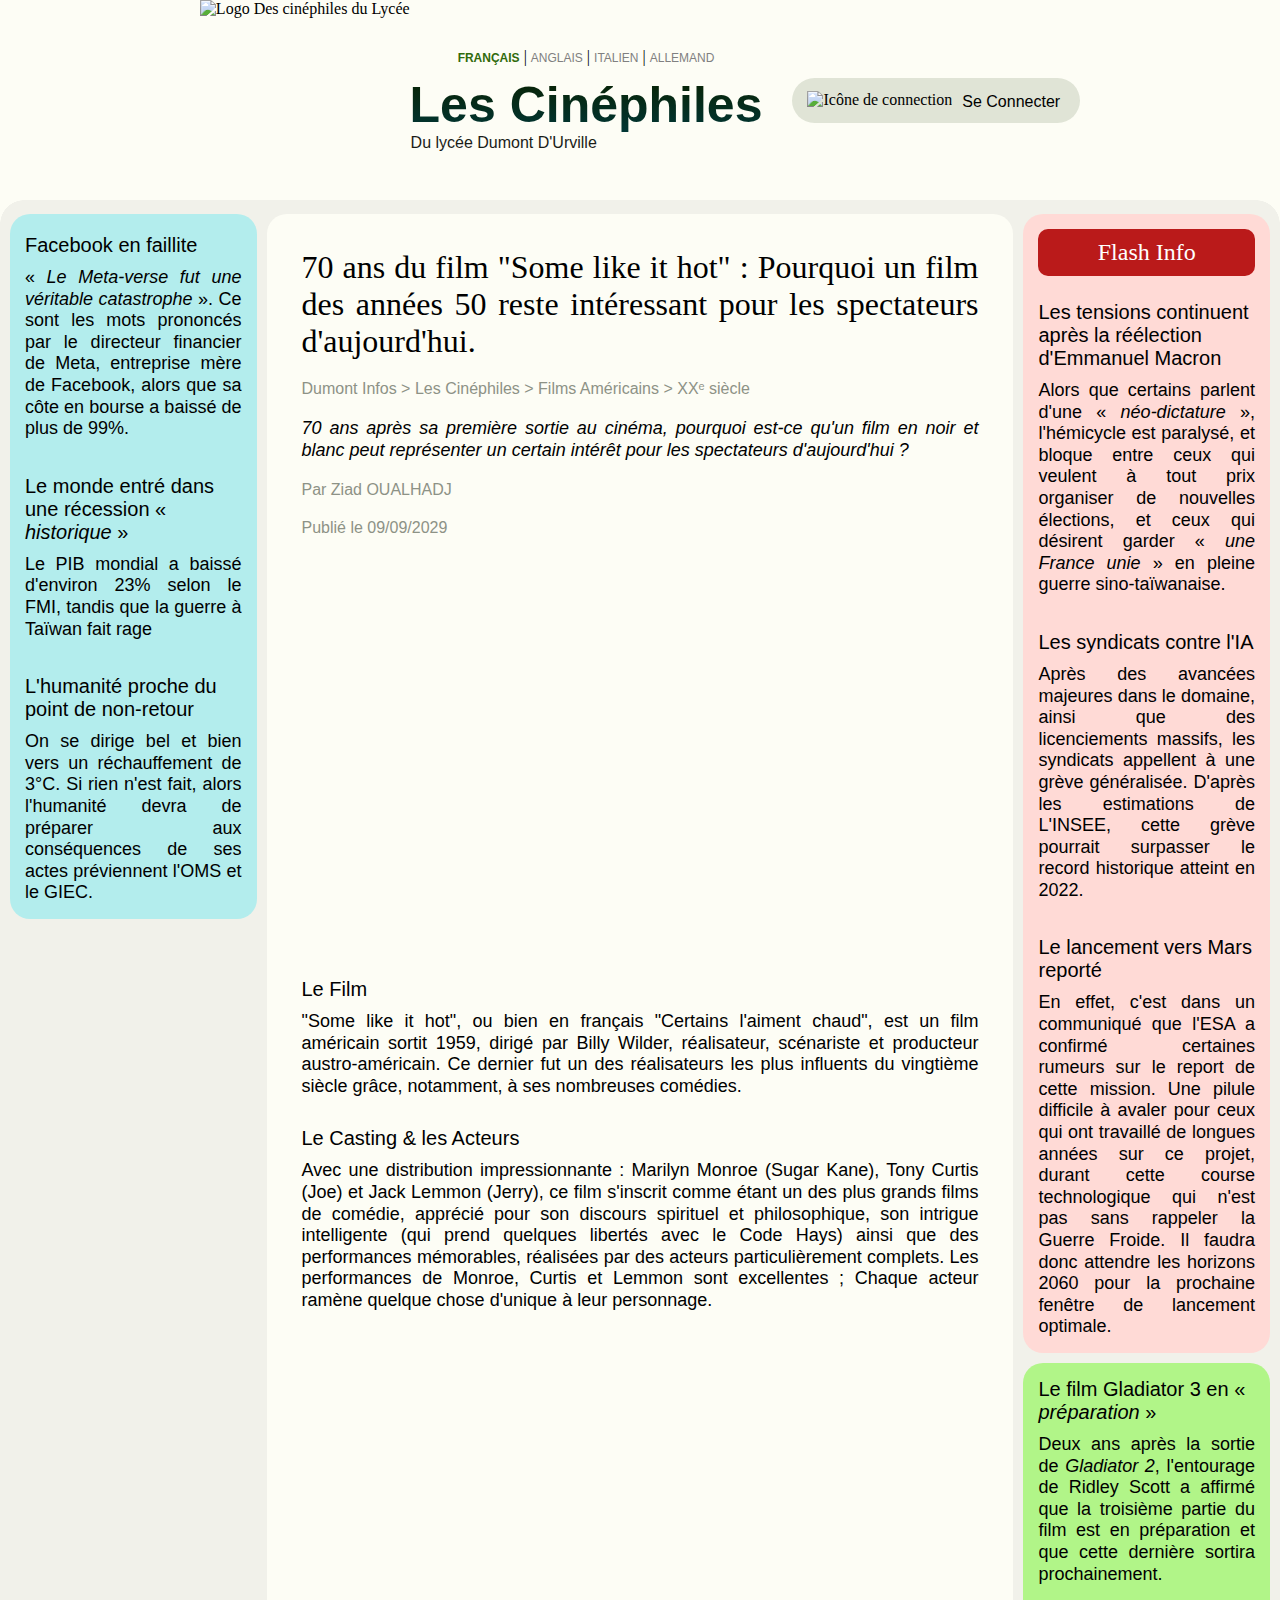
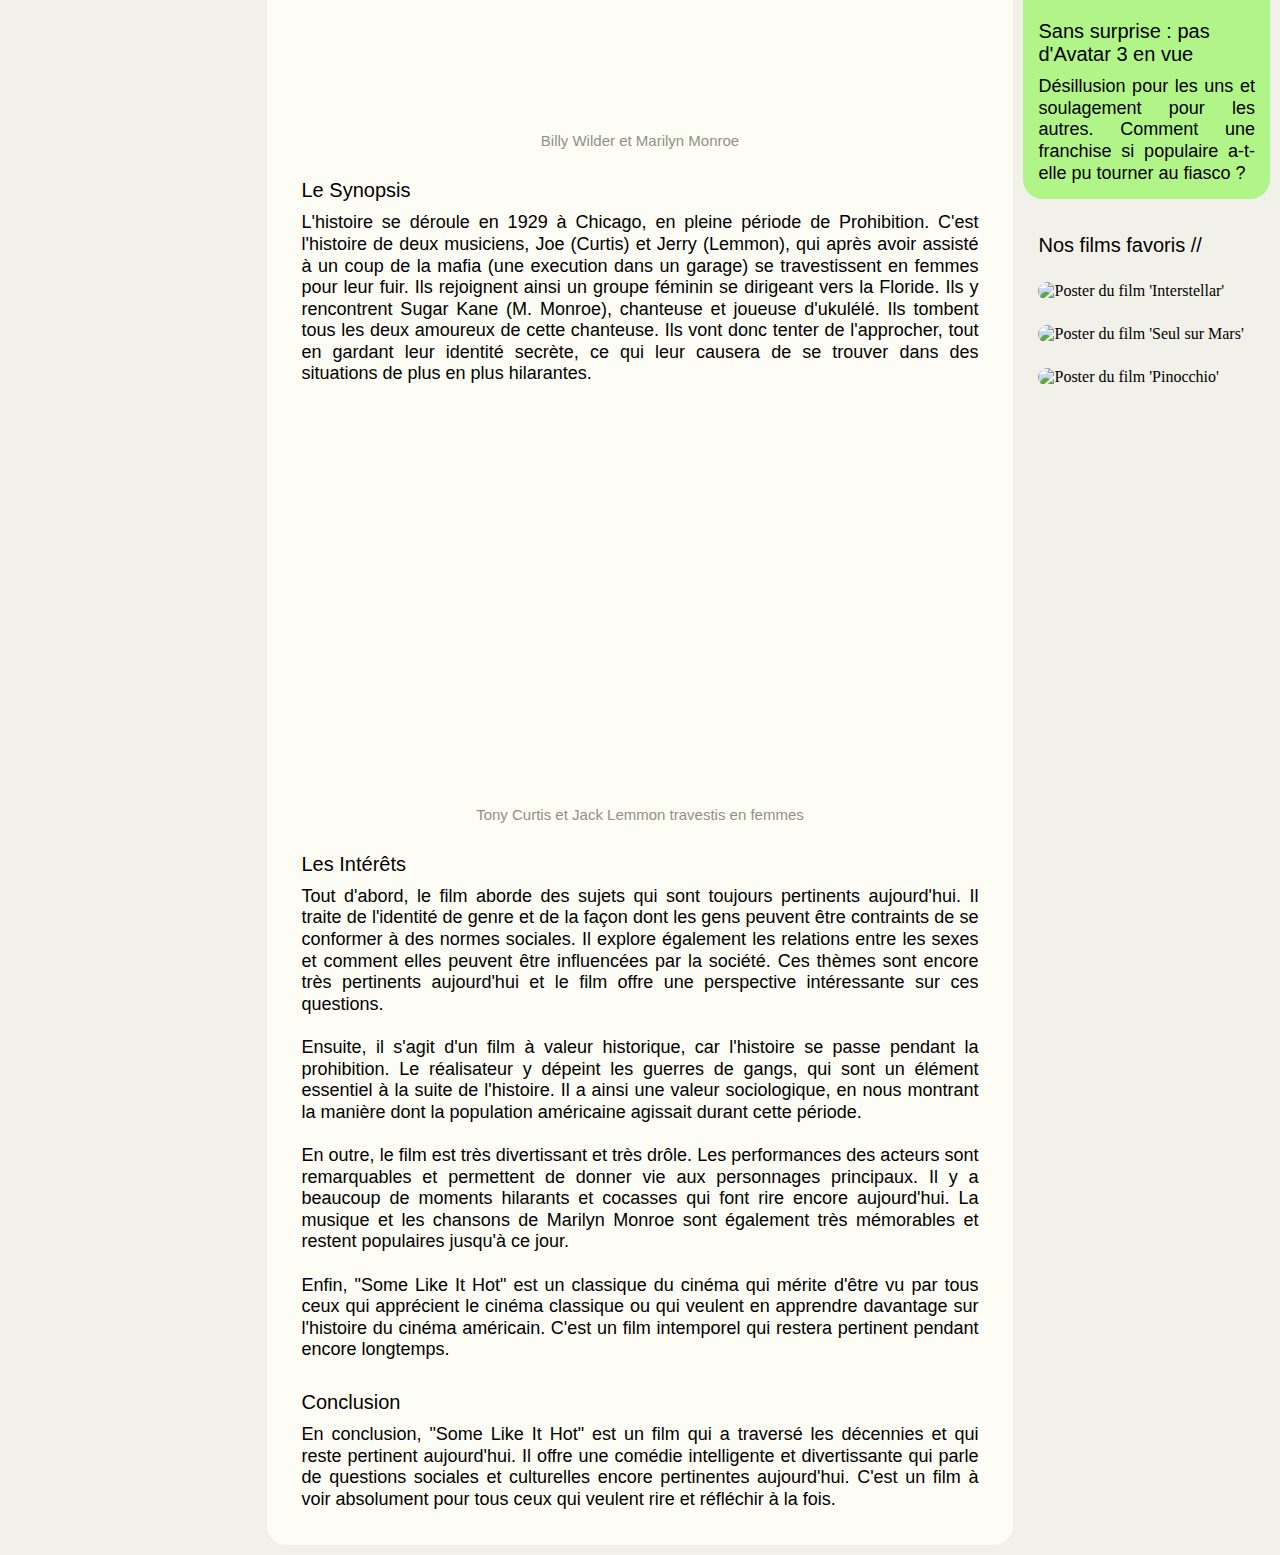
==== articleFrançais/page.html @ 1043ffad "20/01/2023 Update 2" ====
<!DOCTYPE HTML>

<html lang="fr">
    <head>
        <meta charset="UTF-8">
        <meta http-equiv="X-UA-Compatible" content="IE=edge">
        <meta name="viewport" content="width=device-width, initial-scale=1.0">
        <title>Les Cinéphiles</title>
        <link rel="icon" href="res/logo.svg">
        <link rel="stylesheet" href="fonts/font.css">
        <link rel="stylesheet" href="style.css">
    </head>

    <body onload="bodyLoaded()" style="opacity: 0;">
        <div class="header-wrapper">
            <div class="header">
                <div class="header-element">
                    <img src="res/logoCinema.svg" class="header-img" alt="Logo Des cinéphiles du Lycée">
                    <div class="header-text">
                        <p class="language-wrapper">
                            <a>FRANÇAIS</a> | <a>ANGLAIS</a> | <a>ITALIEN</a> | <a>ALLEMAND</a>
                        </p>
                        <h1 class="header-title">Les Cinéphiles</h1>
                        <h3 class="header-subtitle">Du lycée Dumont D'Urville</h3>
                    </div>
                </div>
                <div class="connection-wrapper">
                    <div class="connection">
                        <img src="res/loginIcon.svg" alt="Icône de connection">
                        <p>Se Connecter</p>
                    </div>
                </div>
            </div>
        </div>

        <div class="inverted-topleft-corner"></div>
        <div class="inverted-topright-corner"></div>

        <div class="page-content-wrapper">
            <div class="left-content-wrapper">
                <div class="left-1">
                    <p class="article-title">Facebook en faillite</p>
                    <p class="article-text">
                        « <i>Le Meta-verse fut une véritable catastrophe</i> ». Ce sont les mots prononcés par le directeur financier de Meta, entreprise mère de
                        Facebook, alors que sa côte en bourse a baissé de plus de 99%.
                    </p>
                    <p class="article-title">Le monde entré dans une récession « <i>historique</i> »</p>
                    <p class="article-text">Le PIB mondial a baissé d'environ 23% selon le FMI, tandis que la guerre à Taïwan fait rage</p>
                    <p class="article-title">L'humanité proche du point de non-retour</p>
                    <p class="article-text">
                        On se dirige bel et bien vers un réchauffement de 3°C. Si rien n'est fait, alors l'humanité devra de préparer aux
                        conséquences de ses actes préviennent l'OMS et le GIEC.
                    </p>
                </div>
            </div>
            <div class="main-content-wrapper">
                <div class="main-header">
                    <p class="main-title">70 ans du film "Some like it hot" : Pourquoi un film des années 50 reste intéressant pour les spectateurs d'aujourd'hui.</p>
                    <p class="author-date-text">Dumont Infos > Les Cinéphiles > Films Américains > XXᵉ siècle</p>
                    <p class="article-text">
                        <i>
                            70 ans après sa première sortie au cinéma, pourquoi est-ce qu'un film en noir et blanc peut représenter un certain intérêt pour
                            les spectateurs d'aujourd'hui ?
                        </i>
                    </p>
                    <p class="author-date-text">Par Ziad OUALHADJ</p>
                    <p class="author-date-text">Publié le 09/09/2029</p>
                    <div class="header-illustration illustration"></div>
                    <div class="illustration-description"></div>
                </div>
                <div class="main-content">
                    <p class="article-title">Le Film</p>
                    <p class="article-text">
                        "Some like it hot", ou bien en français "Certains l'aiment chaud", est un film américain sortit 1959, dirigé par Billy Wilder,
                        réalisateur, scénariste et producteur austro-américain. Ce dernier fut un des réalisateurs les plus influents du vingtième
                        siècle grâce, notamment, à ses nombreuses comédies.
                    </p>
                    <p class="article-title">Le Casting & les Acteurs</p>
                    <p class="article-text">
                        Avec une distribution impressionnante : Marilyn Monroe (Sugar Kane), Tony Curtis (Joe) et Jack Lemmon (Jerry), ce film s'inscrit
                        comme étant un des plus grands films de comédie, apprécié pour son discours spirituel et philosophique, son intrigue intelligente
                        (qui prend quelques libertés avec le Code Hays) ainsi que des performances mémorables, réalisées par des acteurs
                        particulièrement complets. Les performances de Monroe, Curtis et Lemmon sont excellentes ; Chaque acteur ramène quelque chose d'unique à leur personnage.
                    </p>
                    <div class="illustration-1 illustration"></div>
                    <p class="illustration-description">Billy Wilder et Marilyn Monroe</p>
                    <p class="article-title">Le Synopsis</p>
                    <p class="article-text">
                        L'histoire se déroule en 1929 à Chicago, en pleine période de Prohibition.
                        C'est l'histoire de deux musiciens, Joe (Curtis) et Jerry (Lemmon), qui après avoir assisté à un coup de la mafia (une execution dans un garage)
                        se travestissent en femmes pour leur fuir. Ils rejoignent ainsi un groupe féminin se dirigeant vers la Floride. Ils y rencontrent Sugar Kane (M. Monroe),
                        chanteuse et joueuse d'ukulélé. Ils tombent tous les deux amoureux de cette chanteuse. Ils vont donc tenter de l'approcher, tout en gardant leur identité
                        secrète, ce qui leur causera de se trouver dans des situations de plus en plus hilarantes.
                    </p>
                    <div class="illustration-2 illustration"></div>
                    <p class="illustration-description">Tony Curtis et Jack Lemmon travestis en femmes</p>
                    <p class="article-title">Les Intérêts</p>
                    <p class="article-text">
                        Tout d'abord, le film aborde des sujets qui sont toujours pertinents aujourd'hui. Il traite de l'identité de genre et de la façon dont les gens peuvent être
                        contraints de se conformer à des normes sociales. Il explore également les relations entre les sexes et comment elles peuvent être influencées par la société.
                        Ces thèmes sont encore très pertinents aujourd'hui et le film offre une perspective intéressante sur ces questions.
                        <br><br>
                        Ensuite, il s'agit d'un film à valeur historique, car l'histoire se passe pendant la prohibition. Le réalisateur y dépeint les guerres de gangs, qui sont un
                        élément essentiel à la suite de l'histoire. Il a ainsi une valeur sociologique, en nous montrant la manière dont la population américaine agissait durant cette période.
                        <br><br>
                        En outre, le film est très divertissant et très drôle. Les performances des acteurs sont remarquables et permettent de donner vie aux personnages principaux. Il y a
                        beaucoup de moments hilarants et cocasses qui font rire encore aujourd'hui. La musique et les chansons de Marilyn Monroe sont également très mémorables et restent populaires
                        jusqu'à ce jour.
                        <br><br>
                        Enfin, "Some Like It Hot" est un classique du cinéma qui mérite d'être vu par tous ceux qui apprécient le cinéma classique ou qui veulent en apprendre davantage sur
                        l'histoire du cinéma américain. C'est un film intemporel qui restera pertinent pendant encore longtemps.
                    </p>
                    <p class="article-title">Conclusion</p>
                    <p class="article-text">
                        En conclusion, "Some Like It Hot" est un film qui a traversé les décennies et qui reste pertinent aujourd'hui. Il offre une comédie intelligente et divertissante qui parle
                        de questions sociales et culturelles encore pertinentes aujourd'hui. C'est un film à voir absolument pour tous ceux qui veulent rire et réfléchir à la fois.
                    </p>
                </div>
            </div>

            <div class="right-content-wrapper">
                <div class="right-1">
                    <div class="right-1-header">
                        <p>Flash Info</p>
                    </div>
                    <div class="right-1-content">
                        <div class="article">
                            <p class="article-title">Les tensions continuent après la réélection d'Emmanuel Macron</p>
                            <p class="article-text">Alors que certains parlent d'une « <i>néo-dictature</i> », l'hémicycle est paralysé, et bloque entre ceux qui veulent à tout prix organiser de
                                nouvelles élections, et ceux qui désirent garder « <i>une France unie</i> » en pleine guerre sino-taïwanaise.</p>
                        </div>
                        <div class="article">
                            <p class="article-title">Les syndicats contre l'IA</p>
                            <p class="article-text">Après des avancées majeures dans le domaine, ainsi que des licenciements massifs, les syndicats appellent à une grève généralisée. D'après les
                                estimations de L'INSEE, cette grève pourrait surpasser le record historique atteint en 2022.</p>
                        </div>
                        <div class="article">
                            <p class="article-title">Le lancement vers Mars reporté</p>
                            <p class="article-text">En effet, c'est dans un communiqué que l'ESA a confirmé certaines rumeurs sur le report de cette mission. Une pilule difficile à avaler pour ceux
                                qui ont travaillé de longues années sur ce projet, durant cette course technologique qui n'est pas sans rappeler la Guerre Froide. Il faudra donc attendre les horizons
                                2060 pour la prochaine fenêtre de lancement optimale.</p>
                        </div>
                    </div>
                </div>

                <div class="right-2">
                    <p class="article-title">Le film Gladiator 3 en « <i>préparation</i> »</p>
                    <p class="article-text">
                        Deux ans après la sortie de <i>Gladiator 2</i>, l'entourage de Ridley Scott a affirmé que la troisième partie du film est en préparation et que cette dernière sortira prochainement.
                    </p>
                    <p class="article-title">
                        Sans surprise : pas d'Avatar 3 en vue
                    </p>
                    <p class="article-text">Désillusion pour les uns et soulagement pour les autres. Comment une franchise si populaire a-t-elle pu tourner au fiasco ?</p>
                </div>

                <div class="right-3">
                    <p class="article-title">Nos films favoris //</p>
                    <img alt="Poster du film 'Interstellar'" class="featured-film" src="res/img/posterInterstellar.webp">
                    <img alt="Poster du film 'Seul sur Mars'" class="featured-film" src="res/img/posterSeulSurMars.webp">
                    <img alt="Poster du film 'Pinocchio'" class="featured-film" src="res/img/posterPinocchio.webp">
                </div>
            </div>
        </div>

        <script src="scripts/loadFix.js"></script>
    </body>
</html>
---- articleFrançais/style.css ----
@font-face {
    font-family: "PP Neue Machina Inktrap Ultrabold";
    src: url("fonts/Neue Machina/PPNeueMachina-InktrapUltrabold.otf");
}

@font-face {
    font-family: "PP Neue Machina Plain Regular";
    src: url("fonts/Neue Machina/PPNeueMachina-PlainRegular.otf");
}

@font-face {
    font-family: "PP Neue Machina Plain Ultrabold";
    src: url("fonts/Neue Machina/PPNeueMachina-PlainUltrabold.otf");
}

@font-face {
    font-family: "PP Mori Regular";
    src: url("fonts/Mori/PPMori-Regular.otf");
}

@font-face {
    font-family: "PP Right Didone Wide Ultrabold";
    src: url("fonts/Right Didone/PP Right Didone - Wide Black.otf");
}

/* PAGE */

* {
    -webkit-tap-highlight-color: transparent;
}

body {
    margin: 0;
    background-color: #F1F1EA;
    display: flex;
    flex-direction: column;
    transition: opacity 200ms ease-in;
}

html {
    -ms-overflow-style: none;
    scrollbar-width: none;
    top: 0;
    height: fit-content;
    position: relative;
}

html::-webkit-scrollbar {
    display: none;
}

/* HEADER */

.header-wrapper {
    display: flex;
    justify-content: center;
    background-color: #FDFDF5;
    /*position: fixed;*/
    /*top: 0;*/
    width: 100%;
}

.header-wrapper,
.header-img {
    height: 200px;
}

.header-element {
    display: flex;
    margin-block: auto;
    align-items: center;
}

.logo {
    height: 120px;
}

.header {
    display: flex;
    align-items: center;
    user-select: none;
    margin-inline: 20px;
    gap: 30px;
}

.header-title {
    font-family: "PP Neue Machina Inktrap Ultrabold", sans-serif;
    background: -webkit-linear-gradient(#092100, #003737);
    -webkit-background-clip: text;
    -webkit-text-fill-color: transparent;
    font-size: 50px;
    border-bottom: none;
}

.header-subtitle {
    font-family: "PP Neue Machina Plain Regular", sans-serif;
    font-weight: 200;
    font-size: 16px;
    color: #1A1C18;
    margin-left: 1px !important;
}

.header-title,
.header-subtitle {
    height: fit-content;
    margin: 0;
}

    /* LANGUAGE */

.language-wrapper {
    text-align: center;
    margin-top: 0;
    margin-bottom: 10px;
    user-select: none;
}

.language-wrapper a {
    font-family: "PP Mori Regular", sans-serif;
    font-size: 12px;
    color: grey;
    cursor: pointer;
}

.language-wrapper a:first-child {
    color: #316B0C;
    font-weight: 800;
}

    /* CONNECTION BTN */

.connection-wrapper {
    width: fit-content;
    display: flex;
    align-content: center;
}

.connection {
    display: flex;
    align-items: center;
    background-color: #E0E4D6;
    padding: 15px;
    border-radius: 100vw;
    gap: 10px;
    height: 15px;
    cursor: pointer;
    transition: background-color 100ms ease-in;
}

.connection:hover {
    background-color: #C4C8BB;
}

.connection p {
    font-size: 16px;
    font-family: "PP Neue Machina Plain Regular", sans-serif;
    font-weight: 500;
    width: fit-content;
    margin: 0;
    padding: 3px 5px 0 0;
}

    /* INVERTED CORNERS */

:root {
    --topleft-mask: radial-gradient(24px at 100% 100%,#0000 98%,#000);
    --topright-mask: radial-gradient(24px at 0 100%,#0000 98%,#000);
}

.inverted-topleft-corner,
.inverted-topright-corner {
    /*position: fixed;*/
    /*top: 0;*/
    /*margin-top: 200px;*/
    width: 24px;
    height: 24px;
    background-color: #FDFDF5;
    z-index: 2;
}

.inverted-topleft-corner {
    -webkit-mask: var(--topleft-mask);
    mask: var(--topleft-mask);
}

.inverted-topright-corner {
    margin-left: auto;
    /*right: 0;*/
    margin-top: -24px;
    -webkit-mask: var(--topright-mask);
    mask: var(--topright-mask);
}

/* PAGE CONTENT */

.page-content-wrapper {
    display: grid;
    grid-template-columns: 0.33fr 1fr 0.33fr;
    grid-template-rows: 1fr;
    grid-column-gap: 0;
    grid-row-gap: 0;
    /*margin-top: 210px;*/
    margin-top: -10px;
    gap: 10px;
    margin-inline: 10px;
    margin-bottom: 10px;
}

.left-content-wrapper {
    grid-area: 1 / 1 / 2 / 2;
}

.main-content-wrapper {
    background-color: #FDFDF5;
    grid-area: 1 / 2 / 2 / 3;
    border-radius: 20px;
    padding: 35px;
}

.right-content-wrapper {
    grid-area: 1 / 3 / 2 / 4;
}

.left-content-wrapper,
.right-content-wrapper {
    display: flex;
    flex-direction: column;
    gap: 10px;
}

.left-1,
.right-1,
.right-2,
.right-3 {
    border-radius: 20px;
    padding: 15px;
}

    /* ARTICLES */

.right-1-content,
.left-content {
    display: flex;
    flex-direction: column;
    gap: 25px;
}

.article-title,
.article-text {
    margin-top: 10px;
    margin-bottom: 0;
}

.article-title {
    font-family: "PP Neue Machina Plain Ultrabold", sans-serif;
    font-size: 20px;
}

.article-text {
    font-family: "PP Mori Regular", sans-serif;
    line-height: 1.2;
    text-align: justify;
    font-size: 18px;
}

    /* LEFT */

.left-1 {
    background-color: #B3EDED;
}

.left-1 .article-title {
    margin-top: 35px;
}

.left-1 .article-title:first-child {
    margin-top: 5px;
}

    /* MAIN */

.main-title {
    font-family: "PP Right Didone Wide Ultrabold", serif;
    font-size: 32px;
    text-align: justify;
    margin-top: 0;
    margin-bottom: 20px;
}

.illustration {
    aspect-ratio: 16/9;
    background-size: cover;
    border-radius: 20px;
    margin-top: 30px;
}

.illustration-description {
    text-align: center;
    margin-block: 10px 30px;
    font-family: "PP Mori", sans-serif;
    color: #8D9286;
    font-size: 15px;
}

.header-illustration {
    background-image: url("res/img/someLikeItHot1.webp");
}

.illustration-1 {
    background-image: url("res/img/someLikeItHot2.webp");
}

.illustration-2 {
    background-image: url("res/img/someLikeItHot3.webp");
    background-size: 110% !important;
    background-position: center;
}

.author-date-text {
    font-family: "PP Neue Machina Plain Regular", sans-serif;
    color: #8D9286;
    margin-block: 20px;
}

.main-content .article-text {
    margin-bottom: 30px;
}

.article-text:last-child {
    margin-bottom: 0;
}

    /* RIGHT */

.right-1-header {
    display: flex;
    justify-content: center;
    background-color: #BA1A1A;
    border-radius: 10px;
    padding-block: 10px;
    margin-bottom: 15px;
}

.right-1-header p {
    margin: 0;
    font-family: "PP Right Didone Wide Ultrabold", serif;
    font-size: 1.5rem;
    color: #fff;
}

.right-1 {
    background-color: #FFDAD6;
}

.right-2 {
    background-color: #B1F588;
}

.right-2 .article-title {
    margin-top: 35px;
}

.right-2 .article-title:first-child {
    margin-top: 0;
}

:root {
    --flower-mask: url("res/flowerMask.svg");
}

.right-3 {
    display: flex;
    flex-direction: column;
    height: fit-content;
    gap: 25px;
}

.featured-film {
    width: 100%;
    aspect-ratio: auto;
    border-radius: 25px;
}
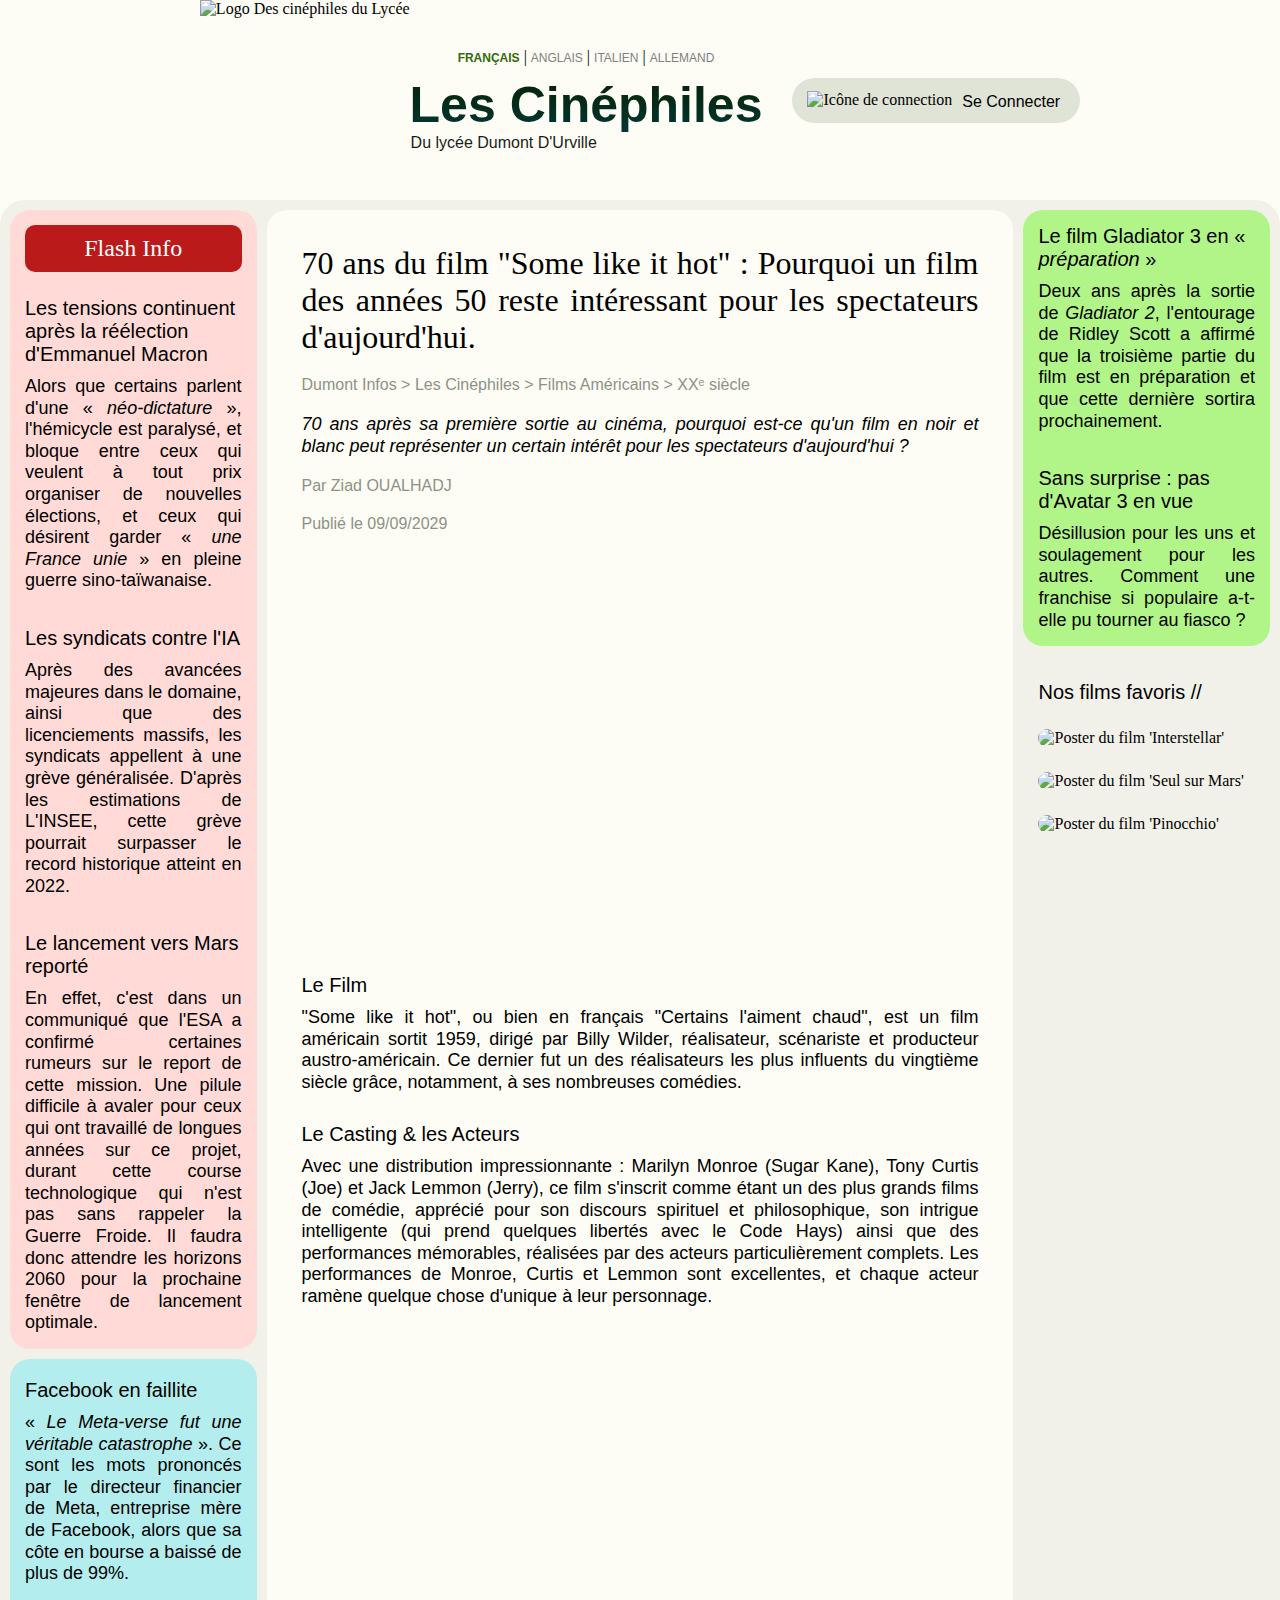
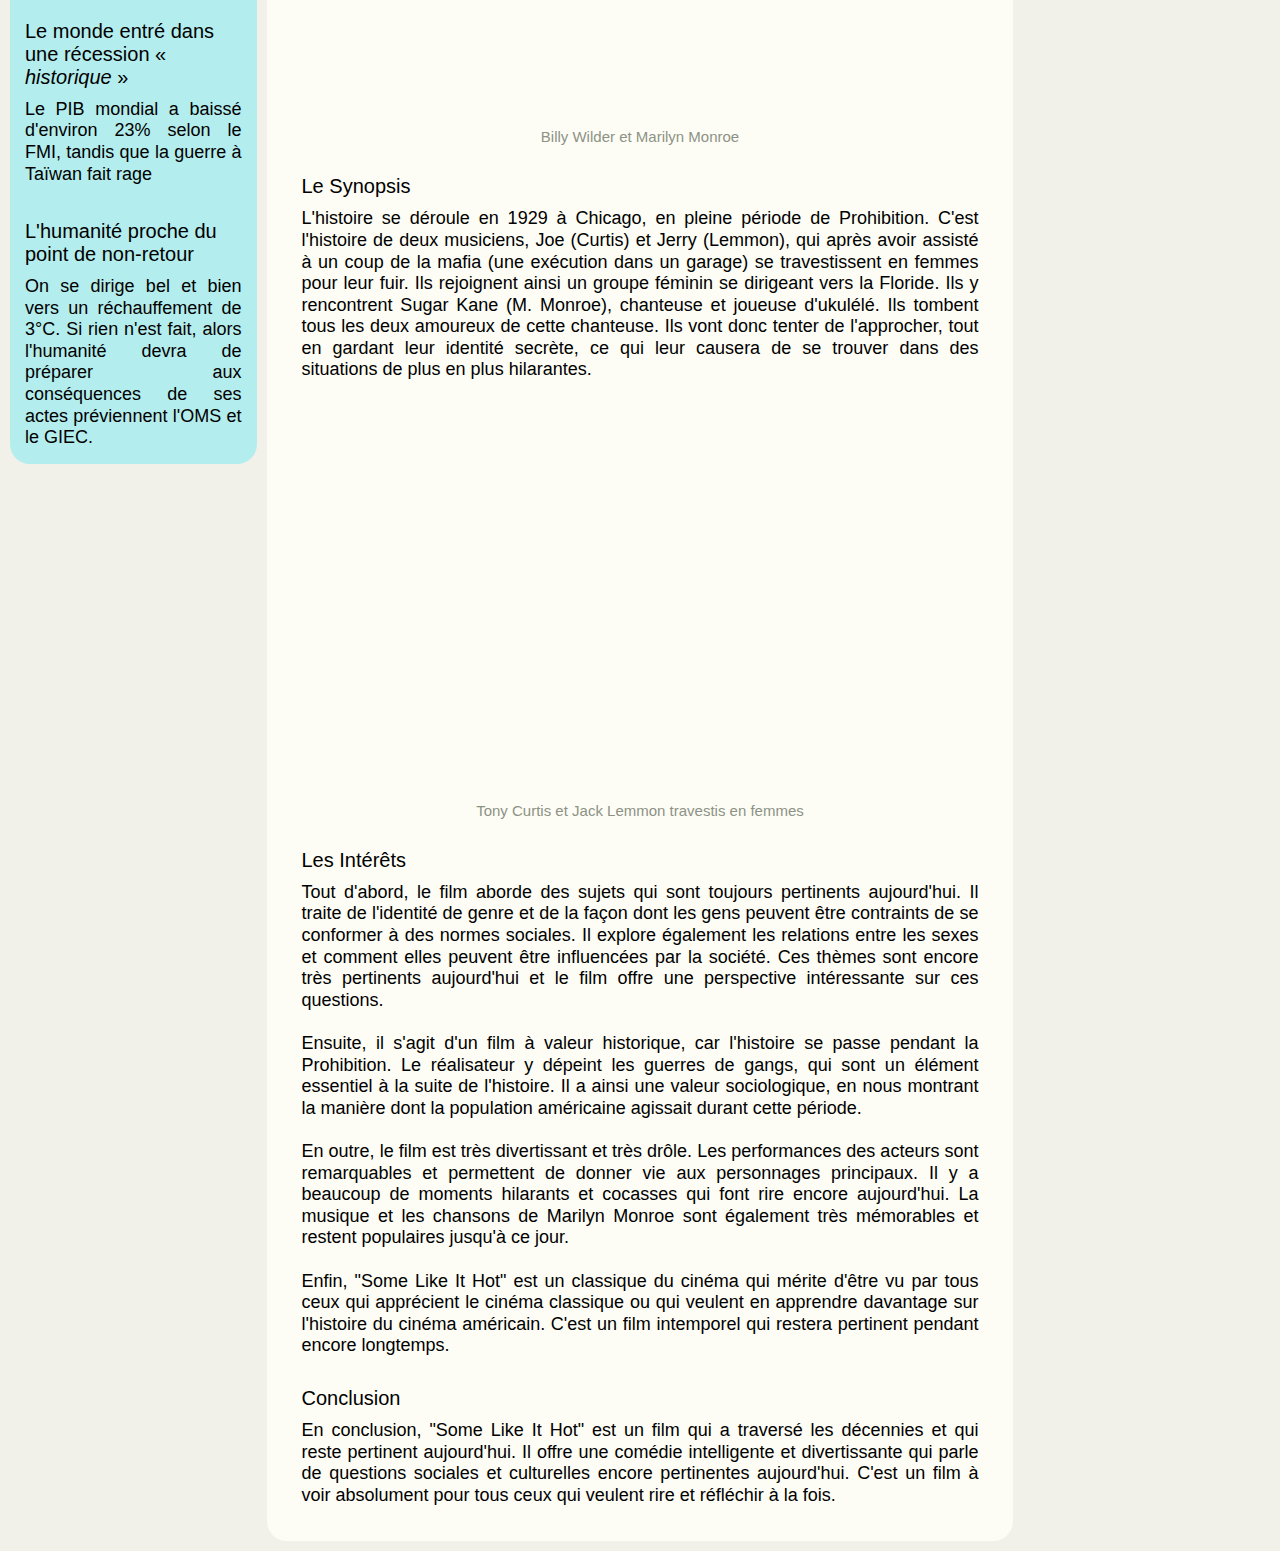
==== commit 4003d937: "21/01/2023 Update 1" ====
--- a/articleFrançais/page.html
+++ b/articleFrançais/page.html
@@ -39,6 +39,30 @@
         <div class="page-content-wrapper">
             <div class="left-content-wrapper">
                 <div class="left-1">
+                    <div class="left-1-header">
+                        <p>Flash Info</p>
+                    </div>
+                    <div class="right-1-content">
+                        <div class="article">
+                            <p class="article-title">Les tensions continuent après la réélection d'Emmanuel Macron</p>
+                            <p class="article-text">Alors que certains parlent d'une « <i>néo-dictature</i> », l'hémicycle est paralysé, et bloque entre ceux qui veulent à tout prix organiser de
+                                nouvelles élections, et ceux qui désirent garder « <i>une France unie</i> » en pleine guerre sino-taïwanaise.</p>
+                        </div>
+                        <div class="article">
+                            <p class="article-title">Les syndicats contre l'IA</p>
+                            <p class="article-text">Après des avancées majeures dans le domaine, ainsi que des licenciements massifs, les syndicats appellent à une grève généralisée. D'après les
+                                estimations de L'INSEE, cette grève pourrait surpasser le record historique atteint en 2022.</p>
+                        </div>
+                        <div class="article">
+                            <p class="article-title">Le lancement vers Mars reporté</p>
+                            <p class="article-text">En effet, c'est dans un communiqué que l'ESA a confirmé certaines rumeurs sur le report de cette mission. Une pilule difficile à avaler pour ceux
+                                qui ont travaillé de longues années sur ce projet, durant cette course technologique qui n'est pas sans rappeler la Guerre Froide. Il faudra donc attendre les horizons
+                                2060 pour la prochaine fenêtre de lancement optimale.</p>
+                        </div>
+                    </div>
+                </div>
+
+                <div class="left-2">
                     <p class="article-title">Facebook en faillite</p>
                     <p class="article-text">
                         « <i>Le Meta-verse fut une véritable catastrophe</i> ». Ce sont les mots prononcés par le directeur financier de Meta, entreprise mère de
@@ -80,14 +104,14 @@
                         Avec une distribution impressionnante : Marilyn Monroe (Sugar Kane), Tony Curtis (Joe) et Jack Lemmon (Jerry), ce film s'inscrit
                         comme étant un des plus grands films de comédie, apprécié pour son discours spirituel et philosophique, son intrigue intelligente
                         (qui prend quelques libertés avec le Code Hays) ainsi que des performances mémorables, réalisées par des acteurs
-                        particulièrement complets. Les performances de Monroe, Curtis et Lemmon sont excellentes ; Chaque acteur ramène quelque chose d'unique à leur personnage.
+                        particulièrement complets. Les performances de Monroe, Curtis et Lemmon sont excellentes, et chaque acteur ramène quelque chose d'unique à leur personnage.
                     </p>
                     <div class="illustration-1 illustration"></div>
                     <p class="illustration-description">Billy Wilder et Marilyn Monroe</p>
                     <p class="article-title">Le Synopsis</p>
                     <p class="article-text">
                         L'histoire se déroule en 1929 à Chicago, en pleine période de Prohibition.
-                        C'est l'histoire de deux musiciens, Joe (Curtis) et Jerry (Lemmon), qui après avoir assisté à un coup de la mafia (une execution dans un garage)
+                        C'est l'histoire de deux musiciens, Joe (Curtis) et Jerry (Lemmon), qui après avoir assisté à un coup de la mafia (une exécution dans un garage)
                         se travestissent en femmes pour leur fuir. Ils rejoignent ainsi un groupe féminin se dirigeant vers la Floride. Ils y rencontrent Sugar Kane (M. Monroe),
                         chanteuse et joueuse d'ukulélé. Ils tombent tous les deux amoureux de cette chanteuse. Ils vont donc tenter de l'approcher, tout en gardant leur identité
                         secrète, ce qui leur causera de se trouver dans des situations de plus en plus hilarantes.
@@ -100,7 +124,7 @@
                         contraints de se conformer à des normes sociales. Il explore également les relations entre les sexes et comment elles peuvent être influencées par la société.
                         Ces thèmes sont encore très pertinents aujourd'hui et le film offre une perspective intéressante sur ces questions.
                         <br><br>
-                        Ensuite, il s'agit d'un film à valeur historique, car l'histoire se passe pendant la prohibition. Le réalisateur y dépeint les guerres de gangs, qui sont un
+                        Ensuite, il s'agit d'un film à valeur historique, car l'histoire se passe pendant la Prohibition. Le réalisateur y dépeint les guerres de gangs, qui sont un
                         élément essentiel à la suite de l'histoire. Il a ainsi une valeur sociologique, en nous montrant la manière dont la population américaine agissait durant cette période.
                         <br><br>
                         En outre, le film est très divertissant et très drôle. Les performances des acteurs sont remarquables et permettent de donner vie aux personnages principaux. Il y a
@@ -120,30 +144,6 @@
 
             <div class="right-content-wrapper">
                 <div class="right-1">
-                    <div class="right-1-header">
-                        <p>Flash Info</p>
-                    </div>
-                    <div class="right-1-content">
-                        <div class="article">
-                            <p class="article-title">Les tensions continuent après la réélection d'Emmanuel Macron</p>
-                            <p class="article-text">Alors que certains parlent d'une « <i>néo-dictature</i> », l'hémicycle est paralysé, et bloque entre ceux qui veulent à tout prix organiser de
-                                nouvelles élections, et ceux qui désirent garder « <i>une France unie</i> » en pleine guerre sino-taïwanaise.</p>
-                        </div>
-                        <div class="article">
-                            <p class="article-title">Les syndicats contre l'IA</p>
-                            <p class="article-text">Après des avancées majeures dans le domaine, ainsi que des licenciements massifs, les syndicats appellent à une grève généralisée. D'après les
-                                estimations de L'INSEE, cette grève pourrait surpasser le record historique atteint en 2022.</p>
-                        </div>
-                        <div class="article">
-                            <p class="article-title">Le lancement vers Mars reporté</p>
-                            <p class="article-text">En effet, c'est dans un communiqué que l'ESA a confirmé certaines rumeurs sur le report de cette mission. Une pilule difficile à avaler pour ceux
-                                qui ont travaillé de longues années sur ce projet, durant cette course technologique qui n'est pas sans rappeler la Guerre Froide. Il faudra donc attendre les horizons
-                                2060 pour la prochaine fenêtre de lancement optimale.</p>
-                        </div>
-                    </div>
-                </div>
-
-                <div class="right-2">
                     <p class="article-title">Le film Gladiator 3 en « <i>préparation</i> »</p>
                     <p class="article-text">
                         Deux ans après la sortie de <i>Gladiator 2</i>, l'entourage de Ridley Scott a affirmé que la troisième partie du film est en préparation et que cette dernière sortira prochainement.
@@ -154,7 +154,7 @@
                     <p class="article-text">Désillusion pour les uns et soulagement pour les autres. Comment une franchise si populaire a-t-elle pu tourner au fiasco ?</p>
                 </div>
 
-                <div class="right-3">
+                <div class="right-2">
                     <p class="article-title">Nos films favoris //</p>
                     <img alt="Poster du film 'Interstellar'" class="featured-film" src="res/img/posterInterstellar.webp">
                     <img alt="Poster du film 'Seul sur Mars'" class="featured-film" src="res/img/posterSeulSurMars.webp">
--- a/articleFrançais/style.css
+++ b/articleFrançais/style.css
@@ -55,8 +55,8 @@
     display: flex;
     justify-content: center;
     background-color: #FDFDF5;
-    /*position: fixed;*/
-    /*top: 0;*/
+    position: fixed;
+    top: 0;
     width: 100%;
 }
 
@@ -169,9 +169,9 @@
 
 .inverted-topleft-corner,
 .inverted-topright-corner {
-    /*position: fixed;*/
-    /*top: 0;*/
-    /*margin-top: 200px;*/
+    position: fixed;
+    top: 0;
+    margin-top: 200px;
     width: 24px;
     height: 24px;
     background-color: #FDFDF5;
@@ -185,8 +185,8 @@
 
 .inverted-topright-corner {
     margin-left: auto;
-    /*right: 0;*/
-    margin-top: -24px;
+    right: 0;
+    margin-top: 200px;
     -webkit-mask: var(--topright-mask);
     mask: var(--topright-mask);
 }
@@ -199,8 +199,7 @@
     grid-template-rows: 1fr;
     grid-column-gap: 0;
     grid-row-gap: 0;
-    /*margin-top: 210px;*/
-    margin-top: -10px;
+    margin-top: 210px;
     gap: 10px;
     margin-inline: 10px;
     margin-bottom: 10px;
@@ -228,10 +227,10 @@
     gap: 10px;
 }
 
+.left-2,
 .left-1,
 .right-1,
-.right-2,
-.right-3 {
+.right-2 {
     border-radius: 20px;
     padding: 15px;
 }
@@ -265,15 +264,15 @@
 
     /* LEFT */
 
-.left-1 {
+.left-2 {
     background-color: #B3EDED;
 }
 
-.left-1 .article-title {
+.left-2 .article-title {
     margin-top: 35px;
 }
 
-.left-1 .article-title:first-child {
+.left-2 .article-title:first-child {
     margin-top: 5px;
 }
 
@@ -332,7 +331,7 @@
 
     /* RIGHT */
 
-.right-1-header {
+.left-1-header {
     display: flex;
     justify-content: center;
     background-color: #BA1A1A;
@@ -341,26 +340,26 @@
     margin-bottom: 15px;
 }
 
-.right-1-header p {
+.left-1-header p {
     margin: 0;
     font-family: "PP Right Didone Wide Ultrabold", serif;
     font-size: 1.5rem;
     color: #fff;
 }
 
+.left-1 {
+    background-color: #FFDAD6;
+}
+
 .right-1 {
-    background-color: #FFDAD6;
-}
-
-.right-2 {
     background-color: #B1F588;
 }
 
-.right-2 .article-title {
+.right-1 .article-title {
     margin-top: 35px;
 }
 
-.right-2 .article-title:first-child {
+.right-1 .article-title:first-child {
     margin-top: 0;
 }
 
@@ -368,7 +367,7 @@
     --flower-mask: url("res/flowerMask.svg");
 }
 
-.right-3 {
+.right-2 {
     display: flex;
     flex-direction: column;
     height: fit-content;
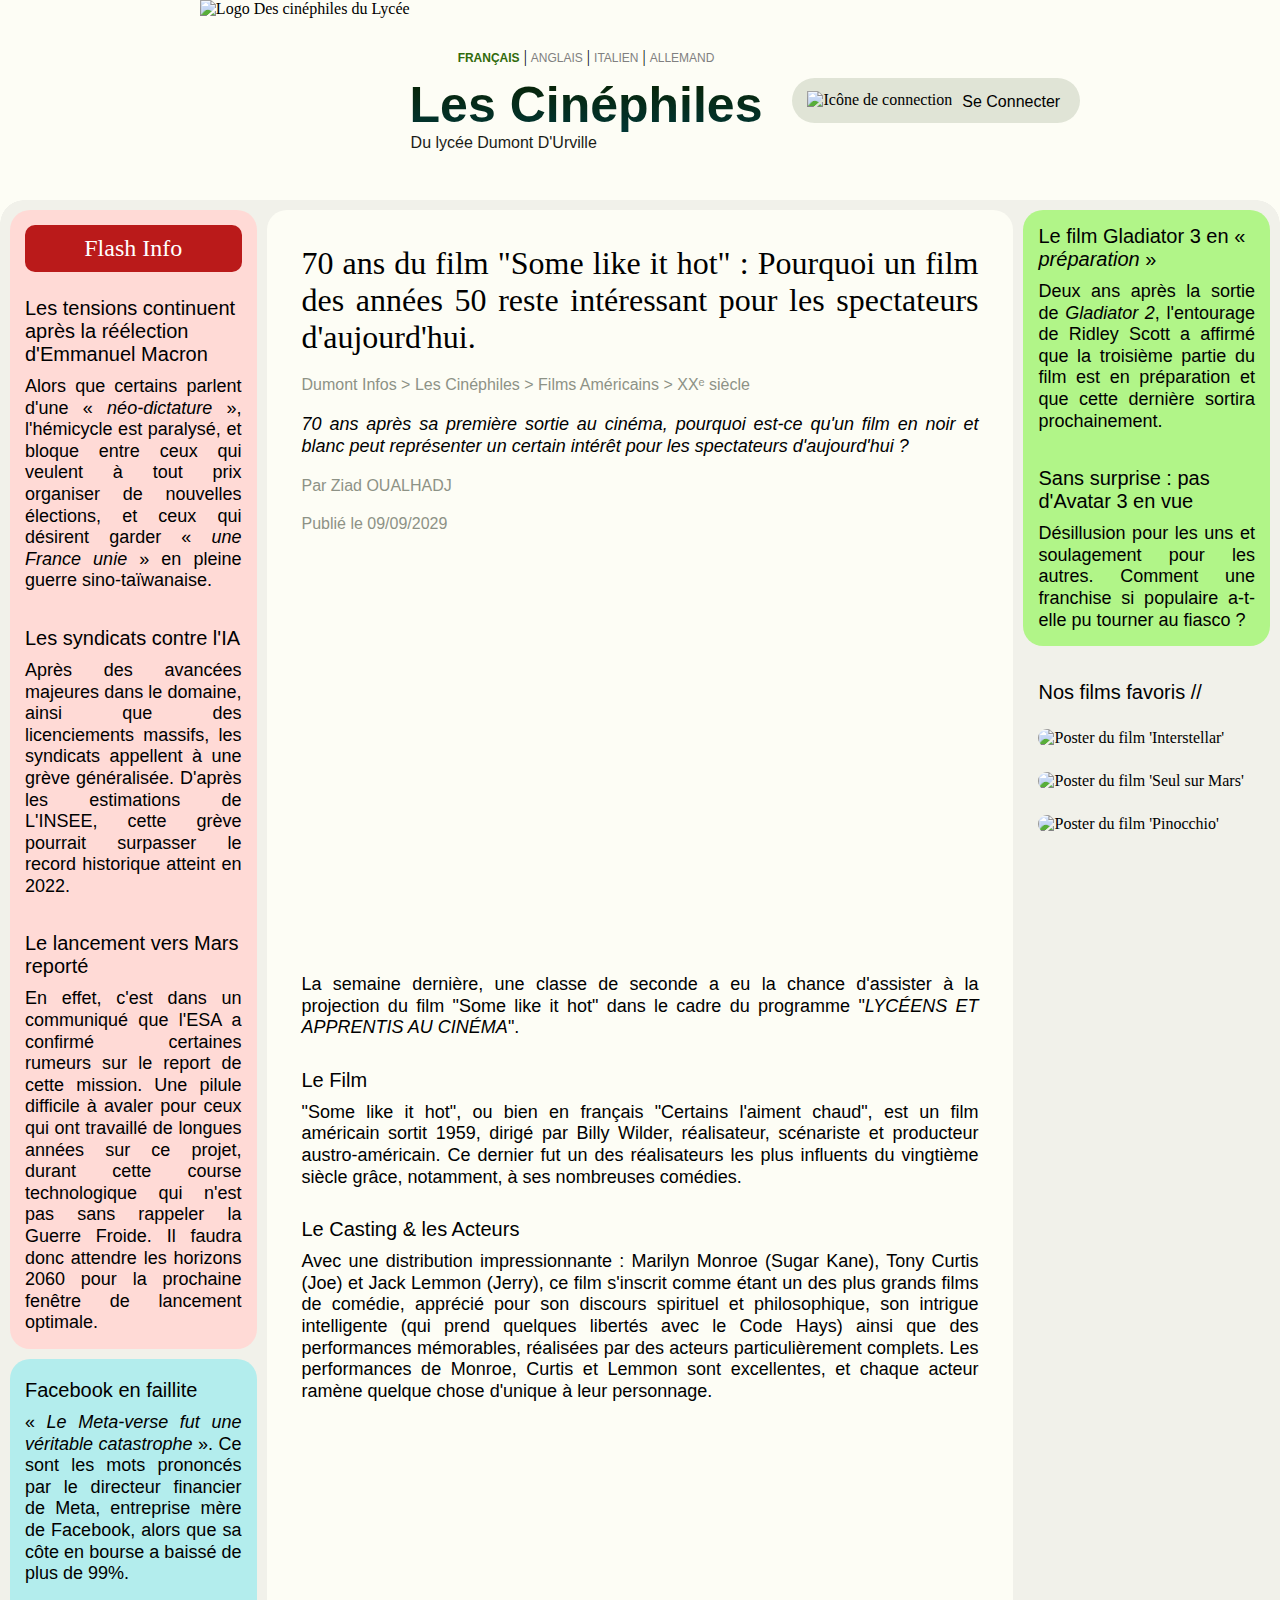
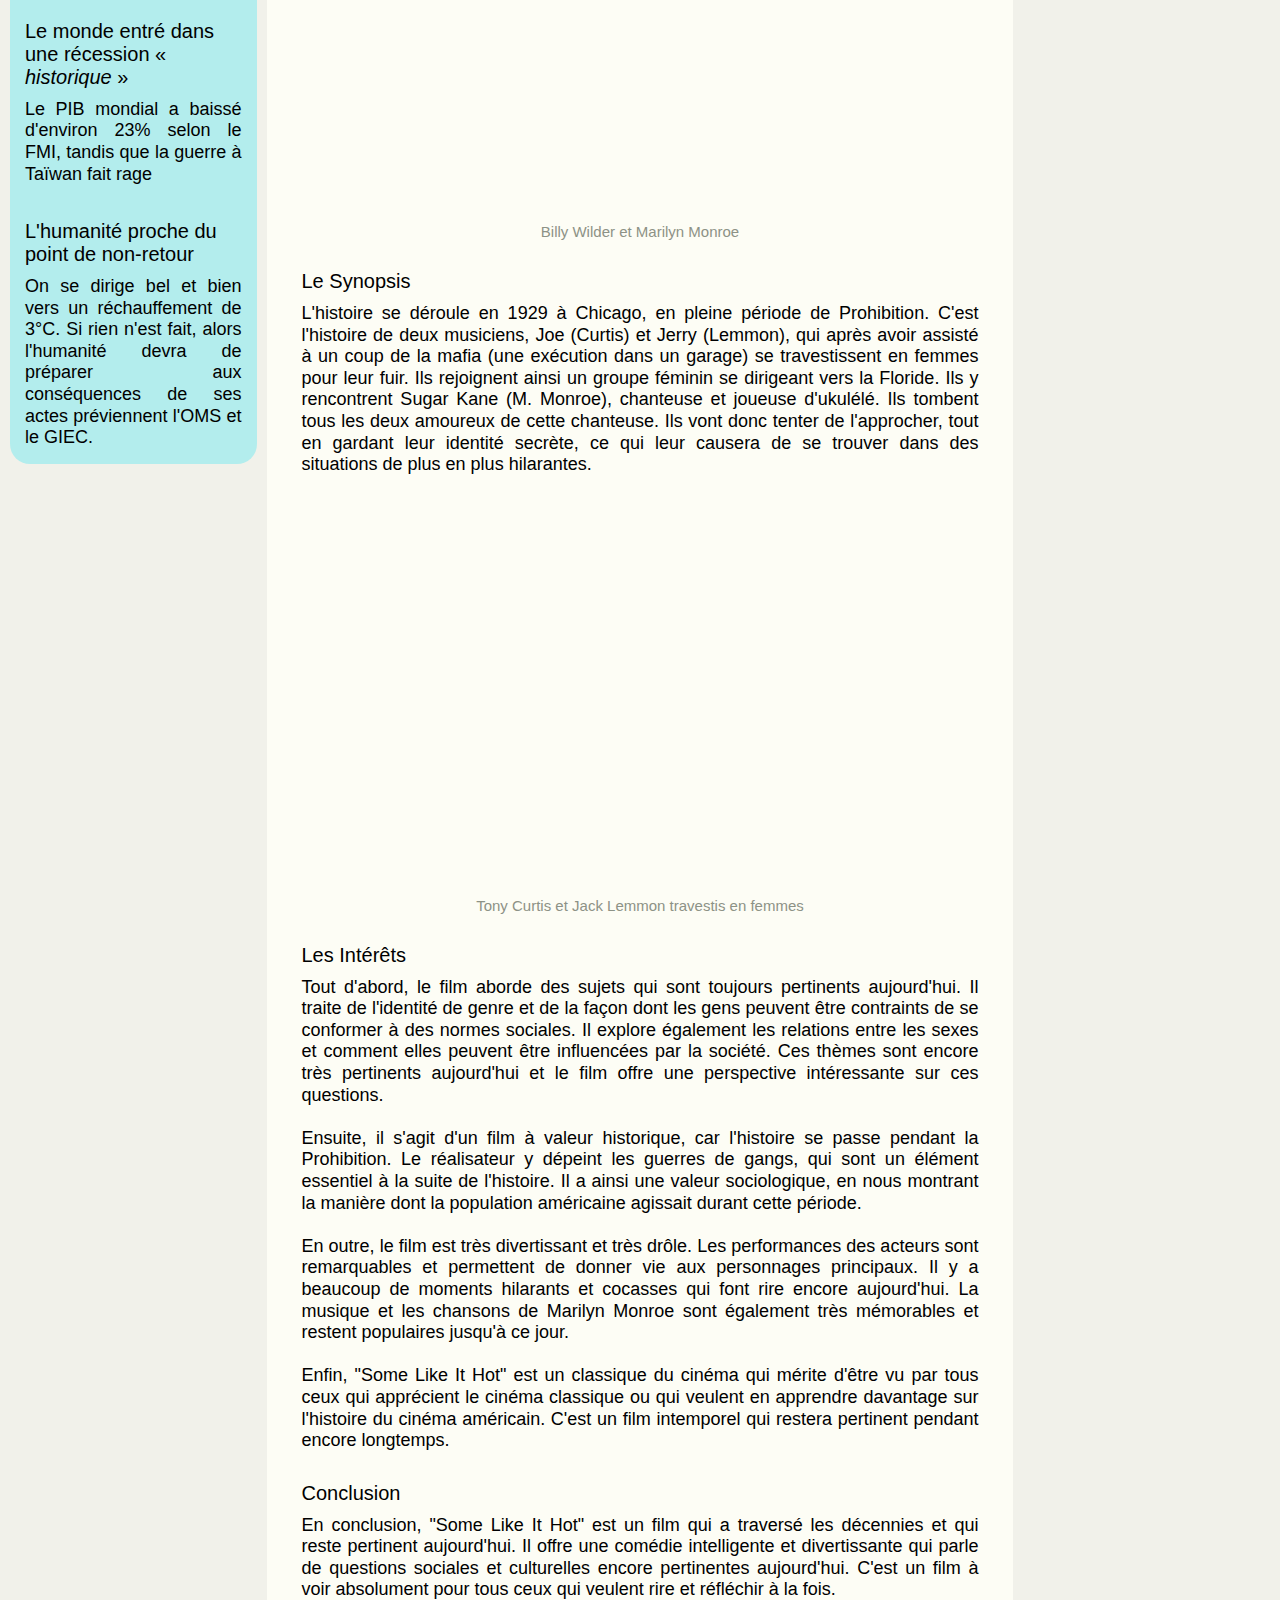
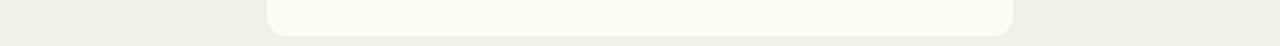
==== commit 8869b033: "Scrolling effects added + various optimizations" ====
--- a/articleFrançais/page.html
+++ b/articleFrançais/page.html
@@ -8,7 +8,7 @@
         <title>Les Cinéphiles</title>
         <link rel="icon" href="res/logo.svg">
         <link rel="stylesheet" href="fonts/font.css">
-        <link rel="stylesheet" href="style.css">
+        <link rel="stylesheet" href="style/style.css">
     </head>
 
     <body onload="bodyLoaded()" style="opacity: 0;">
@@ -93,6 +93,10 @@
                     <div class="illustration-description"></div>
                 </div>
                 <div class="main-content">
+                    <p class="article-text">
+                        La semaine dernière, une classe de seconde a eu la chance d'assister à la projection du film "Some like it hot" dans le cadre
+                        du programme "<i>LYCÉENS ET APPRENTIS AU CINÉMA</i>".
+                    </p>
                     <p class="article-title">Le Film</p>
                     <p class="article-text">
                         "Some like it hot", ou bien en français "Certains l'aiment chaud", est un film américain sortit 1959, dirigé par Billy Wilder,
@@ -163,6 +167,7 @@
             </div>
         </div>
 
-        <script src="scripts/loadFix.js"></script>
+        <script defer src="scripts/loadFix.js"></script>
+        <script defer src='scripts/scroll.js'></script>
     </body>
 </html>--- a/articleFrançais/style/style.css
+++ b/articleFrançais/style/style.css
@@ -0,0 +1,372 @@
+@import "fonts.css";
+
+* {
+    -webkit-tap-highlight-color: transparent;
+}
+
+body {
+    margin: 0;
+    background-color: #F1F1EA;
+    display: flex;
+    flex-direction: column;
+    transition: opacity 200ms ease-in;
+}
+
+html {
+    -ms-overflow-style: none;
+    scrollbar-width: none;
+    top: 0;
+    height: fit-content;
+    position: relative;
+}
+
+html::-webkit-scrollbar {
+    display: none;
+}
+
+/* SCROLL */
+
+.header-img,
+.header,
+.header-wrapper {
+    transition: height 200ms ease-in;
+}
+
+.scroll {
+    height: 100px !important;
+}
+
+.hidden {
+    display: none;
+}
+
+/* HEADER */
+
+.header-wrapper {
+    display: flex;
+    justify-content: center;
+    background-color: #FDFDF5;
+    position: fixed;
+    top: 0;
+    width: 100%;
+}
+
+.header-wrapper,
+.header-img {
+    height: 200px;
+}
+
+.header-element {
+    display: flex;
+    margin-block: auto;
+    align-items: center;
+}
+
+.logo {
+    height: 120px;
+}
+
+.header {
+    display: flex;
+    align-items: center;
+    user-select: none;
+    margin-inline: 20px;
+    gap: 30px;
+}
+
+.header-title {
+    font-family: "PP Neue Machina Inktrap Ultrabold", sans-serif;
+    background: -webkit-linear-gradient(#092100, #003737);
+    -webkit-background-clip: text;
+    -webkit-text-fill-color: transparent;
+    font-size: 50px;
+    border-bottom: none;
+}
+
+.header-subtitle {
+    font-family: "PP Neue Machina Plain Regular", sans-serif;
+    font-weight: 200;
+    font-size: 16px;
+    color: #1A1C18;
+    margin-left: 1px !important;
+}
+
+.header-title,
+.header-subtitle {
+    height: fit-content;
+    margin: 0;
+}
+
+    /* LANGUAGE */
+
+.language-wrapper {
+    text-align: center;
+    margin-top: 0;
+    margin-bottom: 10px;
+    user-select: none;
+}
+
+.language-wrapper a {
+    font-family: "PP Mori Regular", sans-serif;
+    font-size: 12px;
+    color: grey;
+    cursor: pointer;
+}
+
+.language-wrapper a:first-child {
+    color: #316B0C;
+    font-weight: 800;
+}
+
+    /* CONNECTION BTN */
+
+.connection-wrapper {
+    width: fit-content;
+    display: flex;
+    align-content: center;
+}
+
+.connection {
+    display: flex;
+    align-items: center;
+    background-color: #E0E4D6;
+    padding: 15px;
+    border-radius: 100vw;
+    gap: 10px;
+    height: 15px;
+    cursor: pointer;
+    transition: background-color 100ms ease-in;
+}
+
+.connection:hover {
+    background-color: #C4C8BB;
+}
+
+.connection p {
+    font-size: 16px;
+    font-family: "PP Neue Machina Plain Regular", sans-serif;
+    font-weight: 500;
+    width: fit-content;
+    margin: 0;
+    padding: 3px 5px 0 0;
+}
+
+    /* INVERTED CORNERS */
+
+:root {
+    --topleft-mask: radial-gradient(24px at 100% 100%,#0000 98%,#000);
+    --topright-mask: radial-gradient(24px at 0 100%,#0000 98%,#000);
+}
+
+.inverted-topleft-corner,
+.inverted-topright-corner {
+    position: fixed;
+    top: 0;
+    margin-top: 200px;
+    width: 24px;
+    height: 24px;
+    background-color: #FDFDF5;
+    z-index: 2;
+}
+
+.inverted-topleft-corner {
+    -webkit-mask: var(--topleft-mask);
+    mask: var(--topleft-mask);
+}
+
+.inverted-topright-corner {
+    margin-left: auto;
+    right: 0;
+    margin-top: 200px;
+    -webkit-mask: var(--topright-mask);
+    mask: var(--topright-mask);
+}
+
+/* PAGE CONTENT */
+
+.page-content-wrapper {
+    display: grid;
+    grid-template-columns: 0.33fr 1fr 0.33fr;
+    grid-template-rows: 1fr;
+    grid-column-gap: 0;
+    grid-row-gap: 0;
+    margin-top: 210px;
+    gap: 10px;
+    margin-inline: 10px;
+    margin-bottom: 10px;
+}
+
+.left-content-wrapper {
+    grid-area: 1 / 1 / 2 / 2;
+}
+
+.main-content-wrapper {
+    background-color: #FDFDF5;
+    grid-area: 1 / 2 / 2 / 3;
+    border-radius: 20px;
+    padding: 35px;
+}
+
+.right-content-wrapper {
+    grid-area: 1 / 3 / 2 / 4;
+}
+
+.left-content-wrapper,
+.right-content-wrapper {
+    display: flex;
+    flex-direction: column;
+    gap: 10px;
+}
+
+.left-2,
+.left-1,
+.right-1,
+.right-2 {
+    border-radius: 20px;
+    padding: 15px;
+}
+
+    /* ARTICLES */
+
+.right-1-content,
+.left-content {
+    display: flex;
+    flex-direction: column;
+    gap: 25px;
+}
+
+.article-title,
+.article-text {
+    margin-top: 10px;
+    margin-bottom: 0;
+}
+
+.article-title {
+    font-family: "PP Neue Machina Plain Ultrabold", sans-serif;
+    font-size: 20px;
+}
+
+.article-text {
+    font-family: "PP Mori Regular", sans-serif;
+    line-height: 1.2;
+    text-align: justify;
+    font-size: 18px;
+}
+
+    /* LEFT */
+
+.left-2 {
+    background-color: #B3EDED;
+}
+
+.left-2 .article-title {
+    margin-top: 35px;
+}
+
+.left-2 .article-title:first-child {
+    margin-top: 5px;
+}
+
+    /* MAIN */
+
+.main-title {
+    font-family: "PP Right Didone Wide Ultrabold", serif;
+    font-size: 32px;
+    text-align: justify;
+    margin-top: 0;
+    margin-bottom: 20px;
+}
+
+.illustration {
+    aspect-ratio: 16/9;
+    background-size: cover;
+    border-radius: 20px;
+    margin-top: 30px;
+}
+
+.illustration-description {
+    text-align: center;
+    margin-block: 10px 30px;
+    font-family: "PP Mori", sans-serif;
+    color: #8D9286;
+    font-size: 15px;
+}
+
+.header-illustration {
+    background-image: url("../res/img/someLikeItHot1.webp");
+}
+
+.illustration-1 {
+    background-image: url("../res/img/someLikeItHot2.webp");
+}
+
+.illustration-2 {
+    background-image: url("../res/img/someLikeItHot3.webp");
+    background-size: 110% !important;
+    background-position: center;
+}
+
+.author-date-text {
+    font-family: "PP Neue Machina Plain Regular", sans-serif;
+    color: #8D9286;
+    margin-block: 20px;
+}
+
+.main-content .article-text {
+    margin-bottom: 30px;
+}
+
+.article-text:last-child {
+    margin-bottom: 0;
+}
+
+    /* RIGHT */
+
+.left-1-header {
+    display: flex;
+    justify-content: center;
+    background-color: #BA1A1A;
+    border-radius: 10px;
+    padding-block: 10px;
+    margin-bottom: 15px;
+}
+
+.left-1-header p {
+    margin: 0;
+    font-family: "PP Right Didone Wide Ultrabold", serif;
+    font-size: 1.5rem;
+    color: #fff;
+}
+
+.left-1 {
+    background-color: #FFDAD6;
+}
+
+.right-1 {
+    background-color: #B1F588;
+}
+
+.right-1 .article-title {
+    margin-top: 35px;
+}
+
+.right-1 .article-title:first-child {
+    margin-top: 0;
+}
+
+:root {
+    --flower-mask: url("../res/flowerMask.svg");
+}
+
+.right-2 {
+    display: flex;
+    flex-direction: column;
+    height: fit-content;
+    gap: 25px;
+}
+
+.featured-film {
+    width: 100%;
+    aspect-ratio: auto;
+    border-radius: 25px;
+}
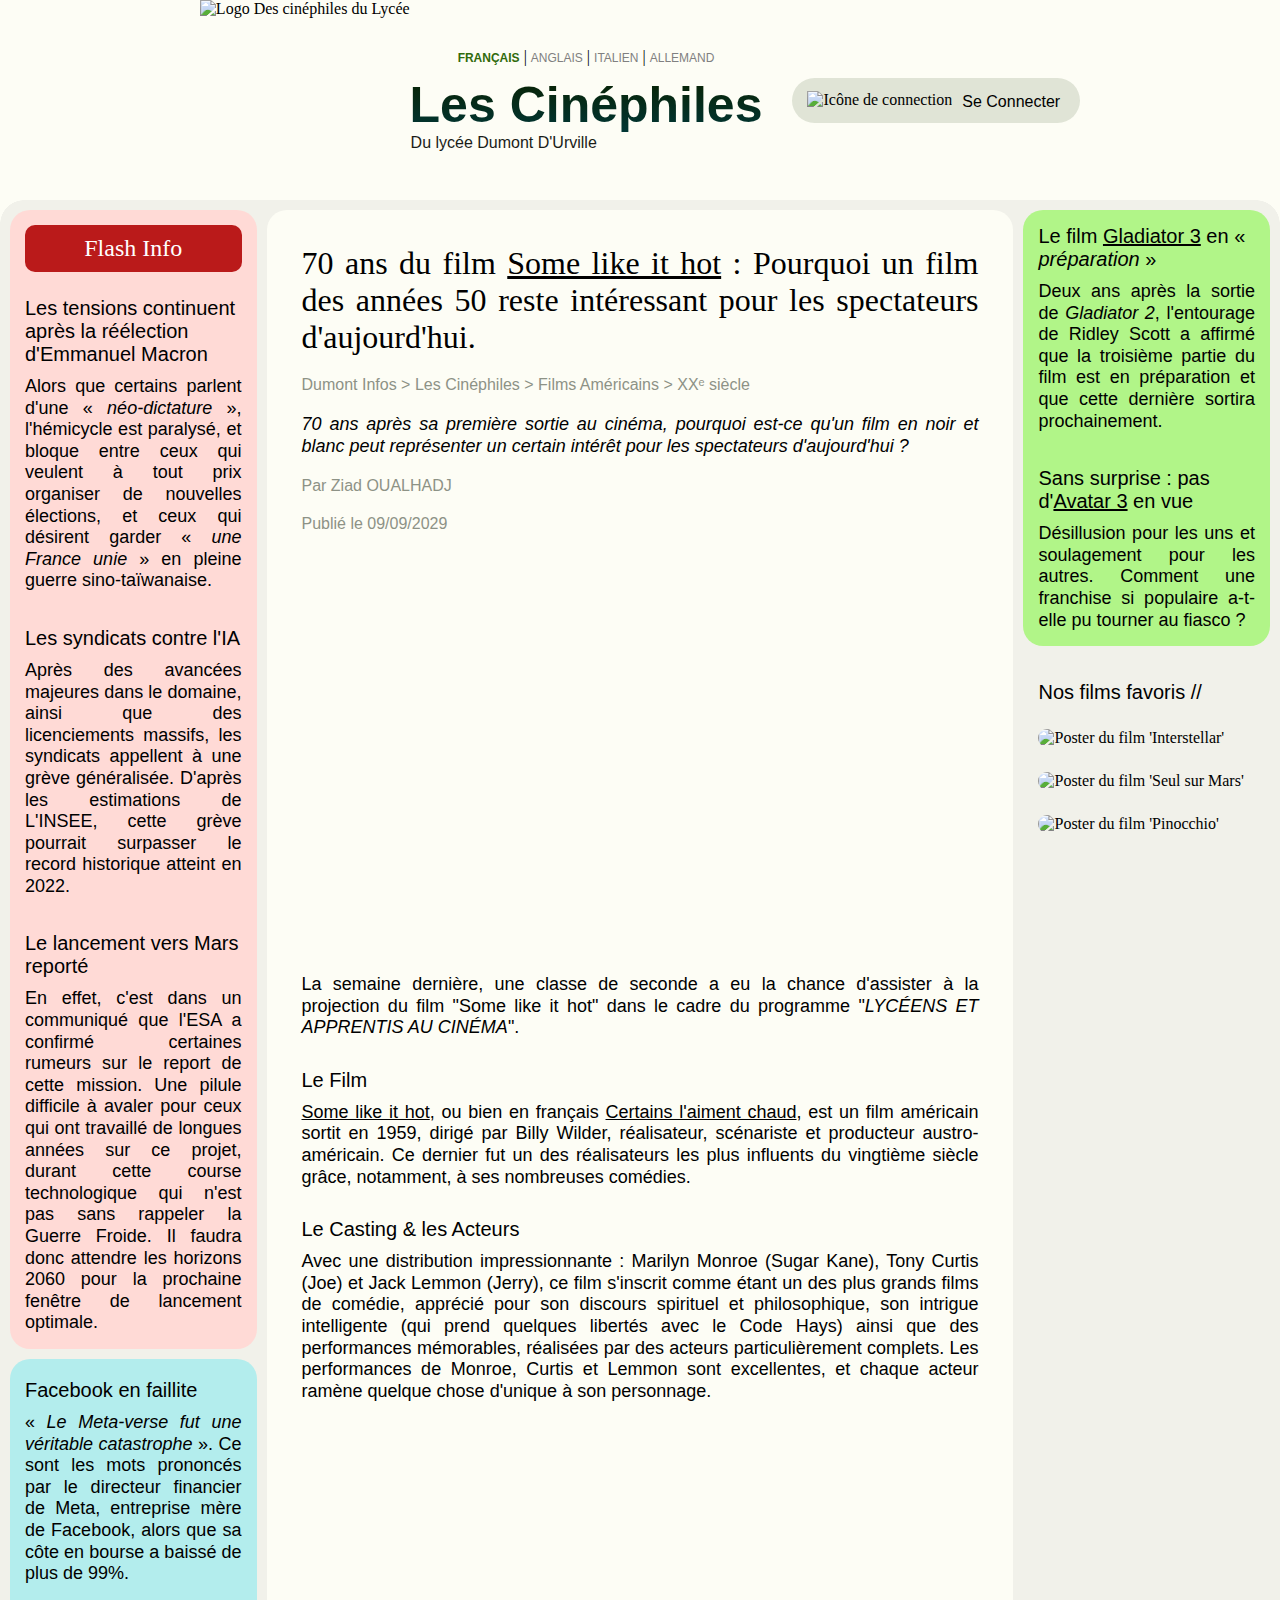
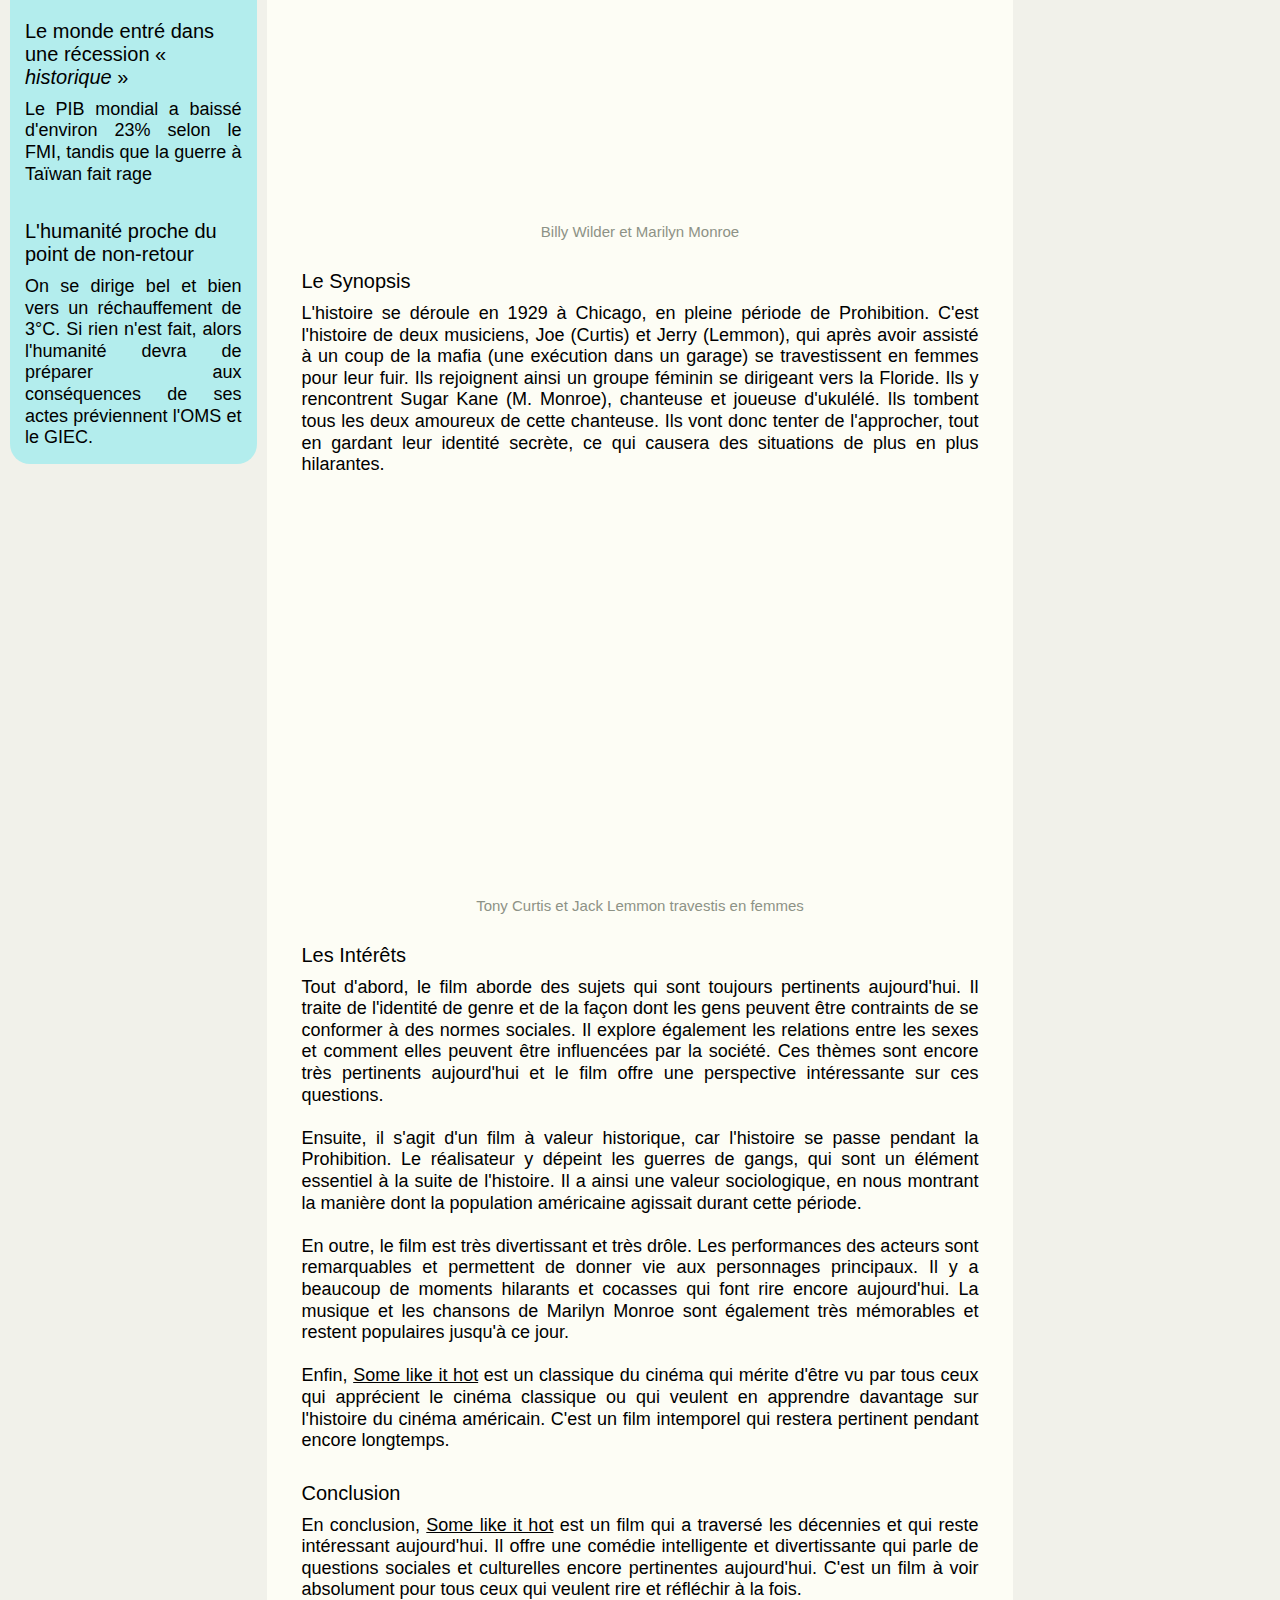
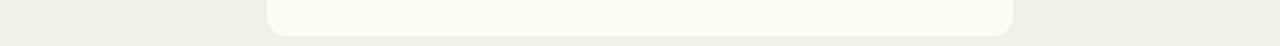
==== commit d9fb03a7: "Better inline of the fonts" ====
--- a/articleFrançais/page.html
+++ b/articleFrançais/page.html
@@ -4,10 +4,17 @@
     <head>
         <meta charset="UTF-8">
         <meta http-equiv="X-UA-Compatible" content="IE=edge">
-        <meta name="viewport" content="width=device-width, initial-scale=1.0">
+        <meta name="viewport" content="width=device-width, initial-scale=1">
         <title>Les Cinéphiles</title>
         <link rel="icon" href="res/logo.svg">
-        <link rel="stylesheet" href="fonts/font.css">
+        <!-- Neue Machina Inktrap -->
+        <style>@font-face{font-family:"PP Neue Machina Inktrap Ultrabold";src:url("fonts/Neue Machina/PPNeueMachina-InktrapUltrabold.otf")}</style>
+        <!-- Neue Machina Plain -->
+        <style>@font-face{font-family:"PP Neue Machina Plain Regular";src:url("fonts/Neue Machina/PPNeueMachina-PlainRegular.otf")}@font-face{font-family:"PP Neue Machina Plain Ultrabold";src:url("fonts/Neue Machina/PPNeueMachina-PlainUltrabold.otf")}</style>
+        <!-- Mori -->
+        <style>@font-face{font-family:"PP Mori Regular";src:url("fonts/Mori/PPMori-Regular.otf")}</style>
+        <!-- Right Didone Wide -->
+        <style>@font-face{font-family:"PP Right Didone Wide Ultrabold";src:url("fonts/Right Didone/PP Right Didone - Wide Black.otf")}</style>
         <link rel="stylesheet" href="style/style.css">
     </head>
 
@@ -79,7 +86,7 @@
             </div>
             <div class="main-content-wrapper">
                 <div class="main-header">
-                    <p class="main-title">70 ans du film "Some like it hot" : Pourquoi un film des années 50 reste intéressant pour les spectateurs d'aujourd'hui.</p>
+                    <p class="main-title">70 ans du film <u>Some like it hot</u> : Pourquoi un film des années 50 reste intéressant pour les spectateurs d'aujourd'hui.</p>
                     <p class="author-date-text">Dumont Infos > Les Cinéphiles > Films Américains > XXᵉ siècle</p>
                     <p class="article-text">
                         <i>
@@ -99,7 +106,7 @@
                     </p>
                     <p class="article-title">Le Film</p>
                     <p class="article-text">
-                        "Some like it hot", ou bien en français "Certains l'aiment chaud", est un film américain sortit 1959, dirigé par Billy Wilder,
+                        <u>Some like it hot</u>, ou bien en français <u>Certains l'aiment chaud</u>, est un film américain sortit en 1959, dirigé par Billy Wilder,
                         réalisateur, scénariste et producteur austro-américain. Ce dernier fut un des réalisateurs les plus influents du vingtième
                         siècle grâce, notamment, à ses nombreuses comédies.
                     </p>
@@ -108,7 +115,7 @@
                         Avec une distribution impressionnante : Marilyn Monroe (Sugar Kane), Tony Curtis (Joe) et Jack Lemmon (Jerry), ce film s'inscrit
                         comme étant un des plus grands films de comédie, apprécié pour son discours spirituel et philosophique, son intrigue intelligente
                         (qui prend quelques libertés avec le Code Hays) ainsi que des performances mémorables, réalisées par des acteurs
-                        particulièrement complets. Les performances de Monroe, Curtis et Lemmon sont excellentes, et chaque acteur ramène quelque chose d'unique à leur personnage.
+                        particulièrement complets. Les performances de Monroe, Curtis et Lemmon sont excellentes, et chaque acteur ramène quelque chose d'unique à son personnage.
                     </p>
                     <div class="illustration-1 illustration"></div>
                     <p class="illustration-description">Billy Wilder et Marilyn Monroe</p>
@@ -118,7 +125,7 @@
                         C'est l'histoire de deux musiciens, Joe (Curtis) et Jerry (Lemmon), qui après avoir assisté à un coup de la mafia (une exécution dans un garage)
                         se travestissent en femmes pour leur fuir. Ils rejoignent ainsi un groupe féminin se dirigeant vers la Floride. Ils y rencontrent Sugar Kane (M. Monroe),
                         chanteuse et joueuse d'ukulélé. Ils tombent tous les deux amoureux de cette chanteuse. Ils vont donc tenter de l'approcher, tout en gardant leur identité
-                        secrète, ce qui leur causera de se trouver dans des situations de plus en plus hilarantes.
+                        secrète, ce qui causera des situations de plus en plus hilarantes.
                     </p>
                     <div class="illustration-2 illustration"></div>
                     <p class="illustration-description">Tony Curtis et Jack Lemmon travestis en femmes</p>
@@ -135,12 +142,12 @@
                         beaucoup de moments hilarants et cocasses qui font rire encore aujourd'hui. La musique et les chansons de Marilyn Monroe sont également très mémorables et restent populaires
                         jusqu'à ce jour.
                         <br><br>
-                        Enfin, "Some Like It Hot" est un classique du cinéma qui mérite d'être vu par tous ceux qui apprécient le cinéma classique ou qui veulent en apprendre davantage sur
+                        Enfin, <u>Some like it hot</u> est un classique du cinéma qui mérite d'être vu par tous ceux qui apprécient le cinéma classique ou qui veulent en apprendre davantage sur
                         l'histoire du cinéma américain. C'est un film intemporel qui restera pertinent pendant encore longtemps.
                     </p>
                     <p class="article-title">Conclusion</p>
                     <p class="article-text">
-                        En conclusion, "Some Like It Hot" est un film qui a traversé les décennies et qui reste pertinent aujourd'hui. Il offre une comédie intelligente et divertissante qui parle
+                        En conclusion, <u>Some like it hot</u> est un film qui a traversé les décennies et qui reste intéressant aujourd'hui. Il offre une comédie intelligente et divertissante qui parle
                         de questions sociales et culturelles encore pertinentes aujourd'hui. C'est un film à voir absolument pour tous ceux qui veulent rire et réfléchir à la fois.
                     </p>
                 </div>
@@ -148,12 +155,12 @@
 
             <div class="right-content-wrapper">
                 <div class="right-1">
-                    <p class="article-title">Le film Gladiator 3 en « <i>préparation</i> »</p>
+                    <p class="article-title">Le film <u>Gladiator 3</u> en « <i>préparation</i> »</p>
                     <p class="article-text">
                         Deux ans après la sortie de <i>Gladiator 2</i>, l'entourage de Ridley Scott a affirmé que la troisième partie du film est en préparation et que cette dernière sortira prochainement.
                     </p>
                     <p class="article-title">
-                        Sans surprise : pas d'Avatar 3 en vue
+                        Sans surprise : pas d'<u>Avatar 3</u> en vue
                     </p>
                     <p class="article-text">Désillusion pour les uns et soulagement pour les autres. Comment une franchise si populaire a-t-elle pu tourner au fiasco ?</p>
                 </div>
@@ -167,7 +174,7 @@
             </div>
         </div>
 
-        <script defer src="scripts/loadFix.js"></script>
-        <script defer src='scripts/scroll.js'></script>
+        <script src='scripts/scroll.js'></script>
+        <script src="scripts/loadFix.js"></script>
     </body>
 </html>--- a/articleFrançais/style/style.css
+++ b/articleFrançais/style/style.css
@@ -1,5 +1,3 @@
-@import "fonts.css";
-
 * {
     -webkit-tap-highlight-color: transparent;
 }
@@ -28,16 +26,41 @@
 
 .header-img,
 .header,
-.header-wrapper {
-    transition: height 200ms ease-in;
-}
-
-.scroll {
-    height: 100px !important;
-}
-
-.hidden {
-    display: none;
+.header-wrapper,
+.connection-wrapper {
+    transition: height 200ms cubic-bezier(0.420, 0.000, 0.580, 1.000);
+}
+
+.header-img.scroll,
+.header.scroll,
+.header-wrapper.scroll,
+.connection-wrapper.scroll {
+    height: 100px;
+}
+
+.inverted-topleft-corner,
+.inverted-topright-corner {
+    transition: margin-top 200ms cubic-bezier(0.420, 0.000, 0.580, 1.000);
+}
+
+.page-content-wrapper.scroll {
+    margin-top: 110px;
+}
+
+.inverted-topleft-corner.scroll,
+.inverted-topright-corner.scroll {
+    margin-top: 100px;
+}
+
+.header-subtitle,
+.language-wrapper {
+    transition: opacity 200ms cubic-bezier(0.420, 0.000, 0.580, 1.000);
+}
+
+.header-subtitle.hidden,
+.language-wrapper.hidden {
+    opacity: 0;
+    cursor: default;
 }
 
 /* HEADER */
@@ -124,6 +147,8 @@
     width: fit-content;
     display: flex;
     align-content: center;
+    height: 200px;
+    flex-wrap: wrap;
 }
 
 .connection {
@@ -194,6 +219,7 @@
     gap: 10px;
     margin-inline: 10px;
     margin-bottom: 10px;
+    transition: margin-top 200ms cubic-bezier(0.420, 0.000, 0.580, 1.000);
 }
 
 .left-content-wrapper {
